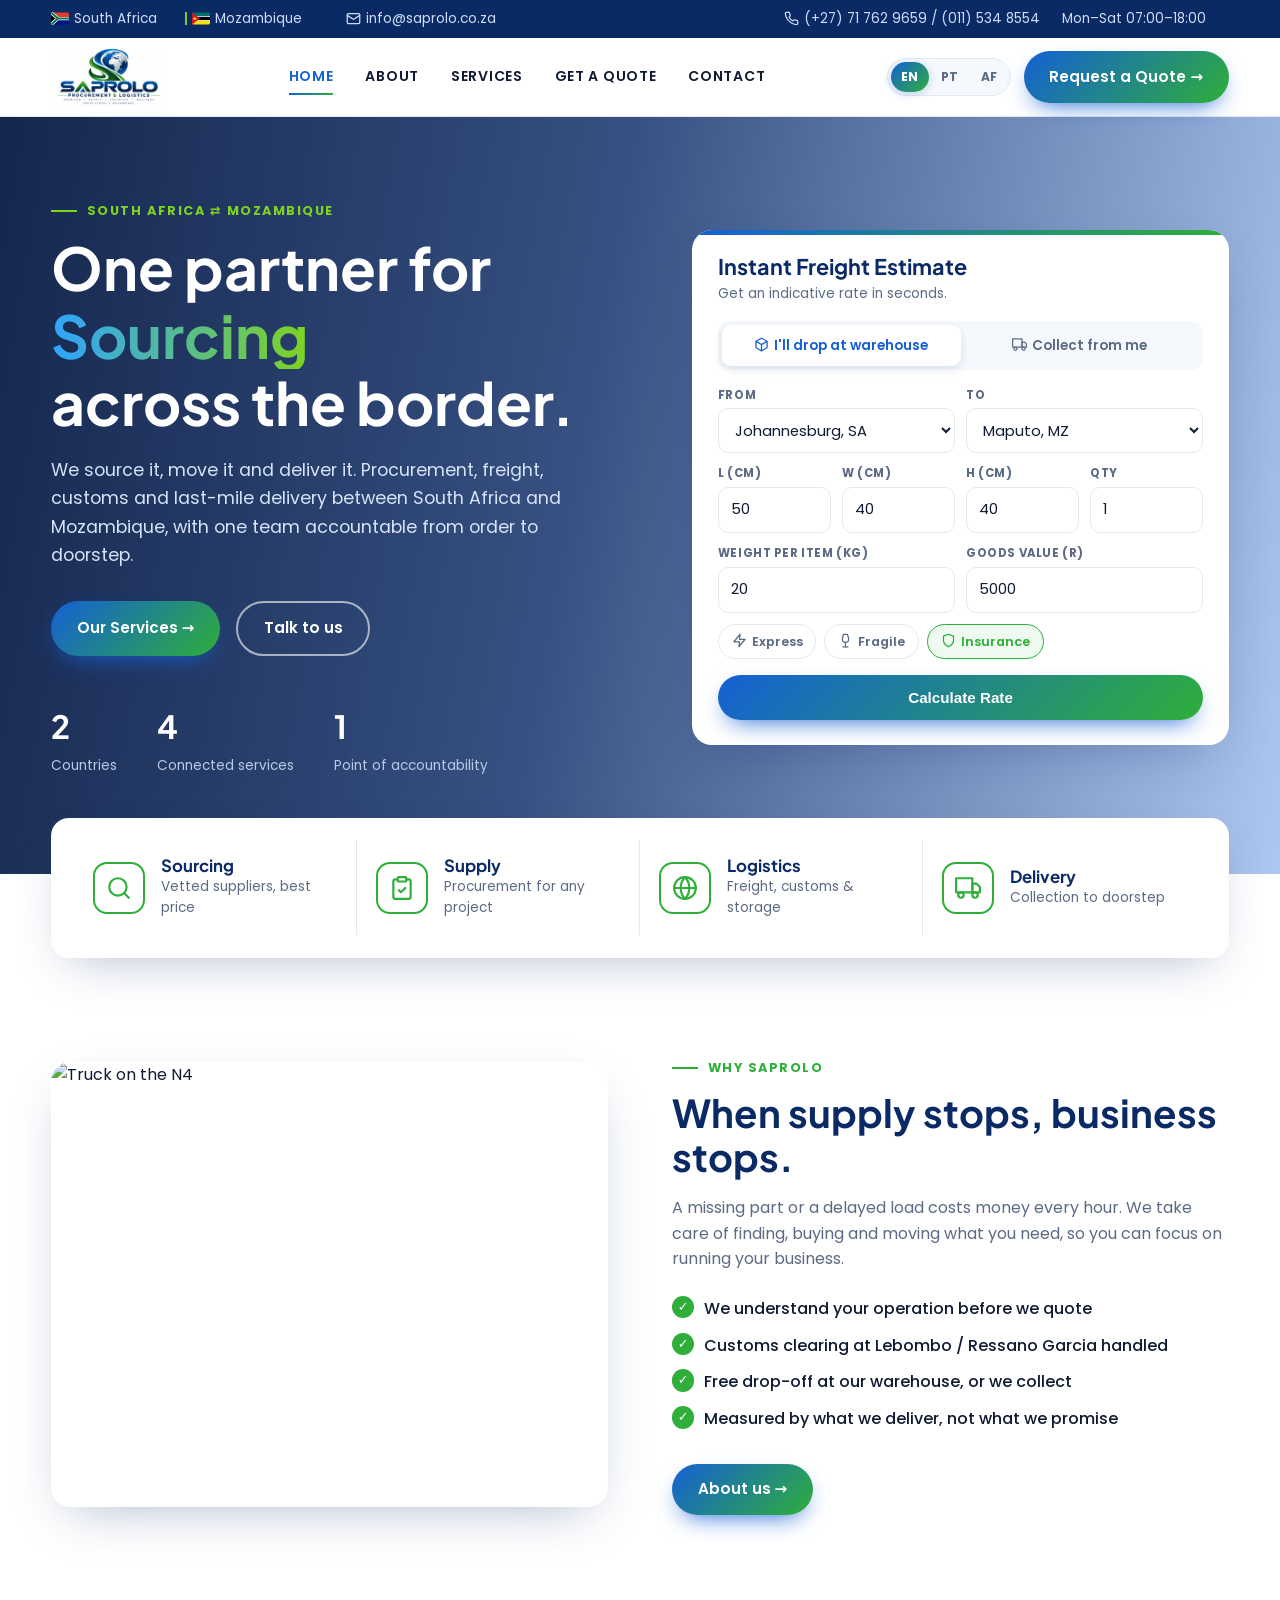
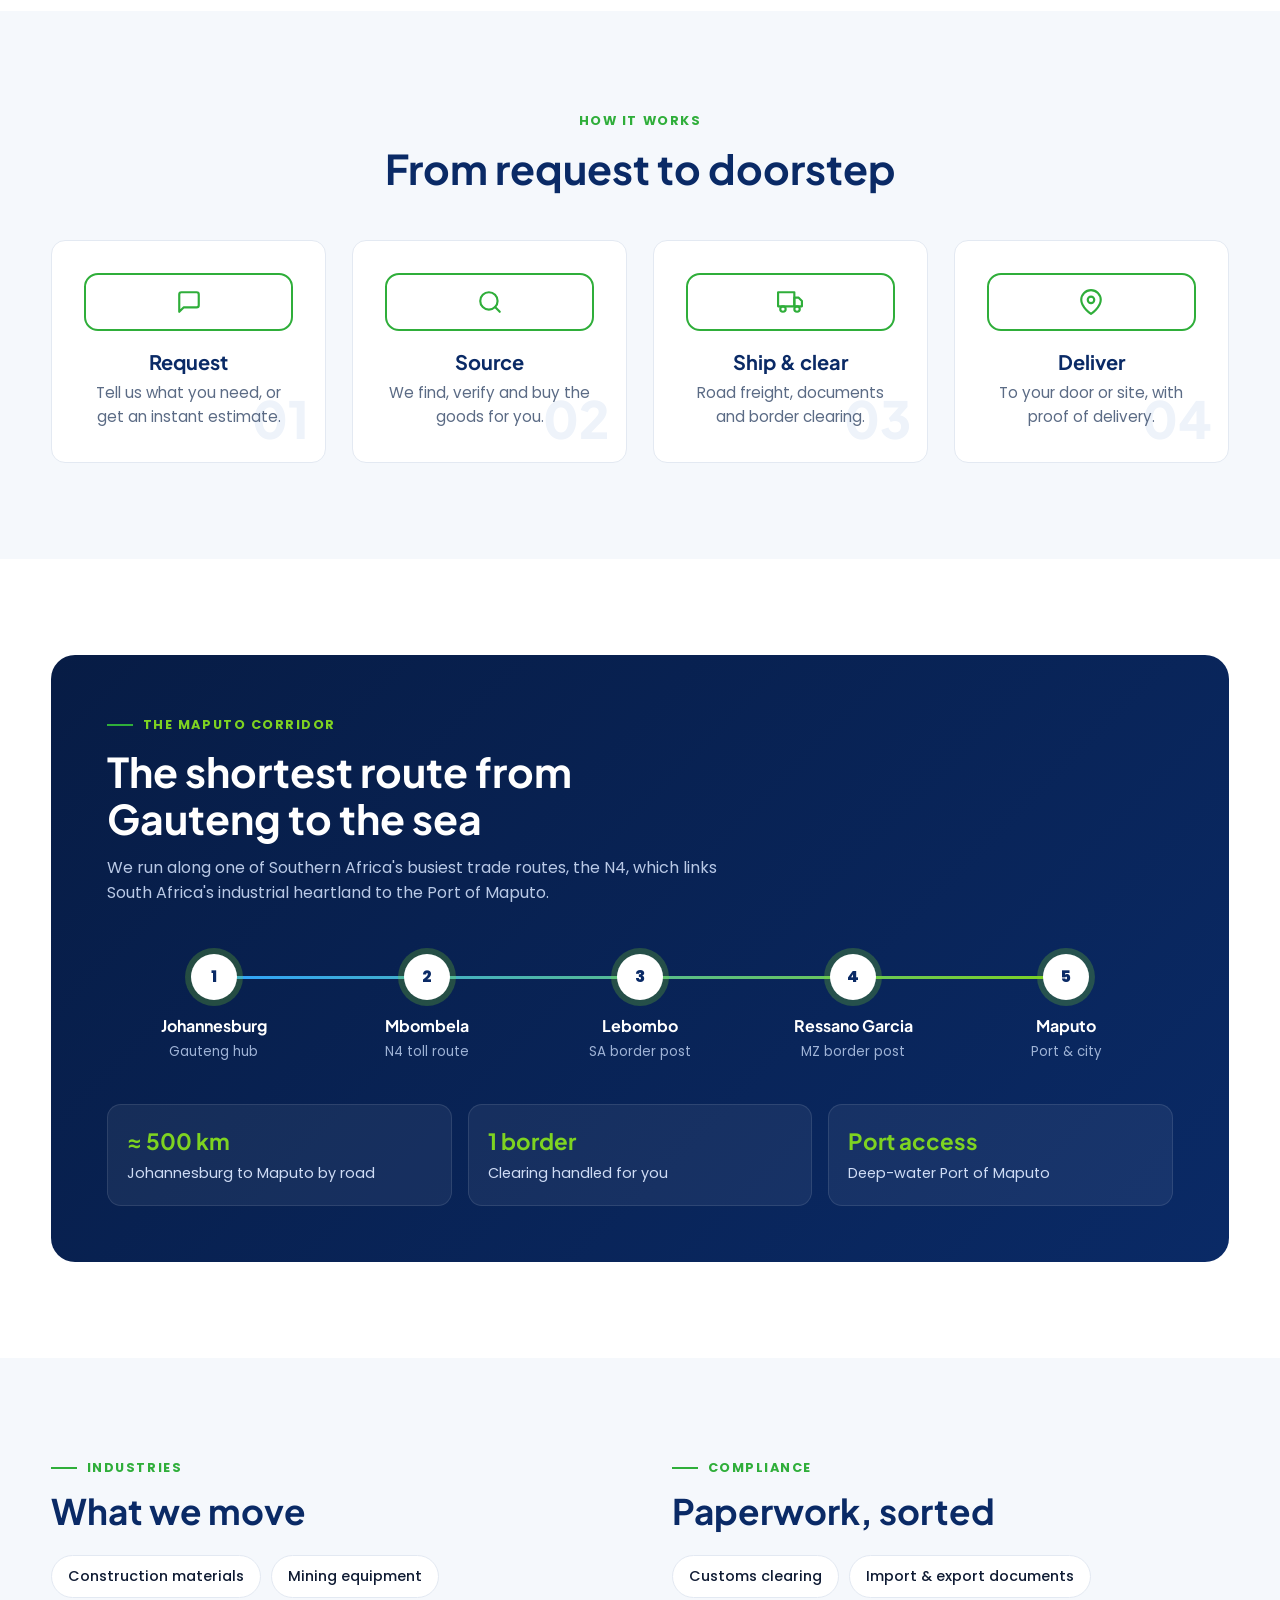
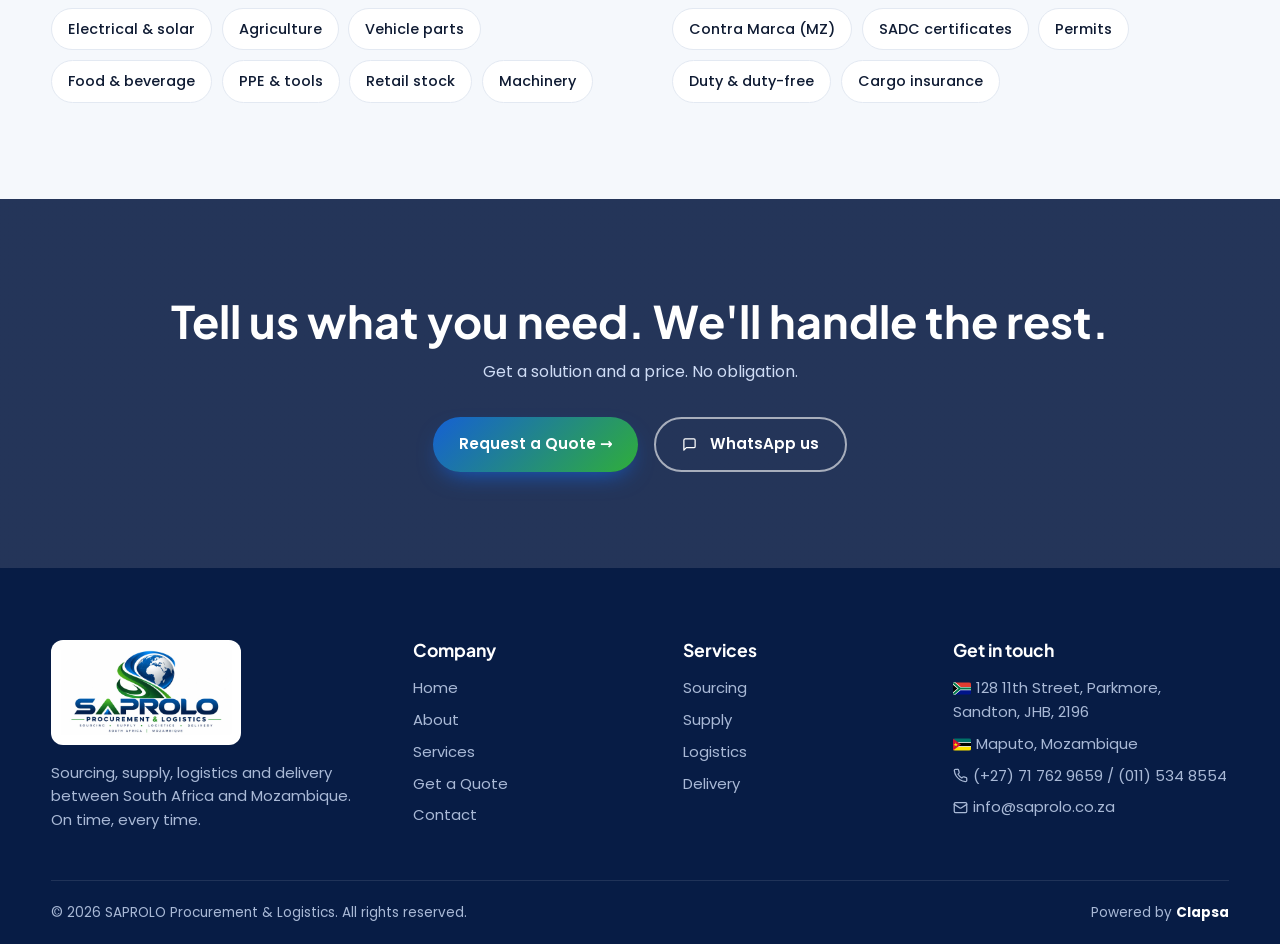
==== index.html @ 66f8182c "Deploy SAPROLO multi-language website (EN/PT/AF)" ====
<!DOCTYPE html>
<html lang="en"><head>
<meta charset="UTF-8"><meta name="viewport" content="width=device-width,initial-scale=1">
<title>SAPROLO | Procurement & Logistics – South Africa & Mozambique</title>
<meta name="description" content="Sourcing, supply, logistics and delivery between South Africa and Mozambique. Get an instant freight estimate.">
<link rel="preconnect" href="https://fonts.googleapis.com"><link href="https://fonts.googleapis.com/css2?family=Poppins:wght@400;500;600&family=Plus+Jakarta+Sans:wght@600;700;800&display=swap" rel="stylesheet">
<link rel="icon" type="image/png" href="assets/favicon.png">
<link rel="stylesheet" href="assets/style.css">
</head>
<body data-page="index">
<div id="header"></div>

<section class="hero" id="calc"><div class="container">
  <div>
    <span class="tag" data-i18n="hero_tag">South Africa ⇄ Mozambique</span>
    <h1><span data-i18n="hero_h1_top">One partner for</span><br><span class="rotate" id="rot">Sourcing</span><br><span data-i18n="hero_h1_bot">across the border.</span></h1>
    <p class="lead" data-i18n="hero_lead">We source it, move it and deliver it. Procurement, freight, customs and last-mile delivery between South Africa and Mozambique, with one team accountable from order to doorstep.</p>
    <div class="actions"><a class="btn btn-primary" href="services.html" data-i18n="hero_btn1">Our Services →</a><a class="btn btn-ghost" href="contact.html" data-i18n="hero_btn2">Talk to us</a></div>
    <div class="stats"><div><b>2</b><span data-i18n="stat_countries">Countries</span></div><div><b>4</b><span data-i18n="stat_services">Connected services</span></div><div><b>1</b><span data-i18n="stat_account">Point of accountability</span></div></div>
  </div>

  <form class="calc">
    <h3 data-i18n="calc_title">Instant Freight Estimate</h3>
    <p class="sub" data-i18n="calc_sub">Get an indicative rate in seconds.</p>
    <div class="seg">
      <input type="radio" name="mode" id="m1" value="dropoff" checked><label for="m1"><svg class="ic-inl" viewBox="0 0 24 24" fill="none" stroke="currentColor" stroke-width="2" stroke-linecap="round" stroke-linejoin="round"><path d="M21 16V8a2 2 0 0 0-1-1.73l-7-4a2 2 0 0 0-2 0l-7 4A2 2 0 0 0 3 8v8a2 2 0 0 0 1 1.73l7 4a2 2 0 0 0 2 0l7-4A2 2 0 0 0 21 16z"/><polyline points="3.27 6.96 12 12.01 20.73 6.96"/><line x1="12" y1="22.08" x2="12" y2="12"/></svg><span data-i18n="calc_drop">I'll drop at warehouse</span></label>
      <input type="radio" name="mode" id="m2" value="collect"><label for="m2"><svg class="ic-inl" viewBox="0 0 24 24" fill="none" stroke="currentColor" stroke-width="2" stroke-linecap="round" stroke-linejoin="round"><rect x="1" y="3" width="15" height="13"/><polygon points="16 8 20 8 23 11 23 16 16 16 16 8"/><circle cx="5.5" cy="18.5" r="2.5"/><circle cx="18.5" cy="18.5" r="2.5"/></svg><span data-i18n="calc_collect">Collect from me</span></label>
    </div>
    <div class="row r2">
      <div class="f"><label for="c-from" data-i18n="calc_from">From</label><select id="c-from" name="from"></select></div>
      <div class="f"><label for="c-to" data-i18n="calc_to">To</label><select id="c-to" name="to"></select></div>
    </div>
    <div class="row r4">
      <div class="f"><label for="c-l" data-i18n="calc_l">L (cm)</label><input id="c-l" name="l" type="number" min="1" value="50" required></div>
      <div class="f"><label for="c-w" data-i18n="calc_w">W (cm)</label><input id="c-w" name="w" type="number" min="1" value="40" required></div>
      <div class="f"><label for="c-h" data-i18n="calc_h">H (cm)</label><input id="c-h" name="h" type="number" min="1" value="40" required></div>
      <div class="f"><label for="c-qty" data-i18n="calc_qty">Qty</label><input id="c-qty" name="qty" type="number" min="1" value="1" required></div>
    </div>
    <div class="row r2">
      <div class="f"><label for="c-kg" data-i18n="calc_kg">Weight per item (kg)</label><input id="c-kg" name="kg" type="number" min="0.1" step="0.1" value="20" required></div>
      <div class="f"><label for="c-val" data-i18n="calc_val">Goods value (R)</label><input id="c-val" name="value" type="number" min="0" value="5000"></div>
    </div>
    <div class="chips">
      <label class="chip"><input type="checkbox" name="express"><svg class="ic-inl" viewBox="0 0 24 24" fill="none" stroke="currentColor" stroke-width="2" stroke-linecap="round" stroke-linejoin="round"><polygon points="13 2 3 14 12 14 11 22 21 10 12 10 13 2"/></svg><span data-i18n="calc_exp">Express</span></label>
      <label class="chip"><input type="checkbox" name="fragile"><svg class="ic-inl" viewBox="0 0 24 24" fill="none" stroke="currentColor" stroke-width="2" stroke-linecap="round" stroke-linejoin="round"><path d="M8 22h8"/><path d="M12 15v7"/><path d="M12 15a5 5 0 0 0 5-5c0-2-.5-4-2-8H9c-1.5 4-2 6-2 8a5 5 0 0 0 5 5Z"/></svg><span data-i18n="calc_frag">Fragile</span></label>
      <label class="chip"><input type="checkbox" name="insure" checked><svg class="ic-inl" viewBox="0 0 24 24" fill="none" stroke="currentColor" stroke-width="2" stroke-linecap="round" stroke-linejoin="round"><path d="M12 22s8-4 8-10V5l-8-3-8 3v7c0 6 8 10 8 10z"/></svg><span data-i18n="calc_ins">Insurance</span></label>
    </div>
    <button class="btn btn-primary" style="width:100%;justify-content:center" data-i18n="calc_btn">Calculate Rate</button>
    <div class="result"></div>
  </form>
</div></section>

<section class="features"><div class="container"><div class="grid g4">
  <a class="feat" href="services.html#sourcing"><div class="ic"><svg viewBox="0 0 24 24" fill="none" stroke="currentColor" stroke-width="2" stroke-linecap="round" stroke-linejoin="round"><circle cx="11" cy="11" r="8"/><path d="m21 21-4.3-4.3"/></svg></div><div><h4 data-i18n="f1_t">Sourcing</h4><p data-i18n="f1_d">Vetted suppliers, best price</p></div></a>
  <a class="feat" href="services.html#supply"><div class="ic"><svg viewBox="0 0 24 24" fill="none" stroke="currentColor" stroke-width="2" stroke-linecap="round" stroke-linejoin="round"><path d="M16 4h2a2 2 0 0 1 2 2v14a2 2 0 0 1-2 2H6a2 2 0 0 1-2-2V6a2 2 0 0 1 2-2h2"/><rect x="8" y="2" width="8" height="4" rx="1"/><path d="m9 14 2 2 4-4"/></svg></div><div><h4 data-i18n="f2_t">Supply</h4><p data-i18n="f2_d">Procurement for any project</p></div></a>
  <a class="feat" href="services.html#logistics"><div class="ic"><svg viewBox="0 0 24 24" fill="none" stroke="currentColor" stroke-width="2" stroke-linecap="round" stroke-linejoin="round"><circle cx="12" cy="12" r="10"/><path d="M12 2a14.5 14.5 0 0 0 0 20 14.5 14.5 0 0 0 0-20"/><path d="M2 12h20"/></svg></div><div><h4 data-i18n="f3_t">Logistics</h4><p data-i18n="f3_d">Freight, customs & storage</p></div></a>
  <a class="feat" href="services.html#delivery"><div class="ic"><svg viewBox="0 0 24 24" fill="none" stroke="currentColor" stroke-width="2" stroke-linecap="round" stroke-linejoin="round"><rect x="1" y="3" width="15" height="13"/><polygon points="16 8 20 8 23 11 23 16 16 16 16 8"/><circle cx="5.5" cy="18.5" r="2.5"/><circle cx="18.5" cy="18.5" r="2.5"/></svg></div><div><h4 data-i18n="f4_t">Delivery</h4><p data-i18n="f4_d">Collection to doorstep</p></div></a>
</div></div></section>

<section class="pad"><div class="container split">
  <img class="reveal" src="https://images.unsplash.com/photo-1519003722824-194d4455a60c?auto=format&fit=crop&w=1100&q=70" alt="Truck on the N4">
  <div class="reveal">
    <span class="tag" data-i18n="why_tag">Why SAPROLO</span>
    <h2 style="font-size:2.4rem;margin-bottom:1rem" data-i18n="why_h2">When supply stops, business stops.</h2>
    <p style="color:var(--muted)" data-i18n="why_p">A missing part or a delayed load costs money every hour. We take care of finding, buying and moving what you need, so you can focus on running your business.</p>
    <ul class="checks">
      <li data-i18n="why_c1">We understand your operation before we quote</li>
      <li data-i18n="why_c2">Customs clearing at Lebombo / Ressano Garcia handled</li>
      <li data-i18n="why_c3">Free drop-off at our warehouse, or we collect</li>
      <li data-i18n="why_c4">Measured by what we deliver, not what we promise</li>
    </ul>
    <a class="btn btn-primary" href="about.html" data-i18n="why_btn">About us →</a>
  </div>
</div></section>

<section class="pad bg-soft"><div class="container">
  <div class="head center reveal"><span class="tag" data-i18n="how_tag">How it works</span><h2 data-i18n="how_h2">From request to doorstep</h2></div>
  <div class="grid g4">
    <div class="card reveal"><span class="num">01</span><div class="ic"><svg viewBox="0 0 24 24" fill="none" stroke="currentColor" stroke-width="2" stroke-linecap="round" stroke-linejoin="round"><path d="M21 15a2 2 0 0 1-2 2H7l-4 4V5a2 2 0 0 1 2-2h14a2 2 0 0 1 2 2z"/></svg></div><h3 data-i18n="s1_t">Request</h3><p data-i18n="s1_d">Tell us what you need, or get an instant estimate.</p></div>
    <div class="card reveal"><span class="num">02</span><div class="ic"><svg viewBox="0 0 24 24" fill="none" stroke="currentColor" stroke-width="2" stroke-linecap="round" stroke-linejoin="round"><circle cx="11" cy="11" r="8"/><path d="m21 21-4.3-4.3"/></svg></div><h3 data-i18n="s2_t">Source</h3><p data-i18n="s2_d">We find, verify and buy the goods for you.</p></div>
    <div class="card reveal"><span class="num">03</span><div class="ic"><svg viewBox="0 0 24 24" fill="none" stroke="currentColor" stroke-width="2" stroke-linecap="round" stroke-linejoin="round"><rect x="1" y="3" width="15" height="13"/><polygon points="16 8 20 8 23 11 23 16 16 16 16 8"/><circle cx="5.5" cy="18.5" r="2.5"/><circle cx="18.5" cy="18.5" r="2.5"/></svg></div><h3 data-i18n="s3_t">Ship & clear</h3><p data-i18n="s3_d">Road freight, documents and border clearing.</p></div>
    <div class="card reveal"><span class="num">04</span><div class="ic"><svg viewBox="0 0 24 24" fill="none" stroke="currentColor" stroke-width="2" stroke-linecap="round" stroke-linejoin="round"><path d="M21 10c0 7-9 13-9 13s-9-6-9-13a9 9 0 0 1 18 0z"/><circle cx="12" cy="10" r="3"/></svg></div><h3 data-i18n="s4_t">Deliver</h3><p data-i18n="s4_d">To your door or site, with proof of delivery.</p></div>
  </div>
</div></section>

<section class="pad"><div class="container"><div class="corridor reveal">
  <div class="head"><span class="tag" style="color:var(--lime)" data-i18n="cor_tag">The Maputo Corridor</span><h2 data-i18n="cor_h2">The shortest route from Gauteng to the sea</h2><p data-i18n="cor_p">We run along one of Southern Africa's busiest trade routes, the N4, which links South Africa's industrial heartland to the Port of Maputo.</p></div>
  <div class="track">
    <div class="stop"><i>1</i><b>Johannesburg</b><small data-i18n="st1">Gauteng hub</small></div>
    <div class="stop"><i>2</i><b>Mbombela</b><small data-i18n="st2">N4 toll route</small></div>
    <div class="stop"><i>3</i><b>Lebombo</b><small data-i18n="st3">SA border post</small></div>
    <div class="stop"><i>4</i><b>Ressano Garcia</b><small data-i18n="st4">MZ border post</small></div>
    <div class="stop"><i>5</i><b>Maputo</b><small data-i18n="st5">Port & city</small></div>
  </div>
  <div class="facts"><div><b>≈ 500 km</b><span data-i18n="fc1">Johannesburg to Maputo by road</span></div><div><b data-i18n="fc2_b">1 border</b><span data-i18n="fc2">Clearing handled for you</span></div><div><b data-i18n="fc3_b">Port access</b><span data-i18n="fc3">Deep-water Port of Maputo</span></div></div>
</div></div></section>

<section class="pad bg-soft"><div class="container split" style="align-items:start">
  <div class="reveal"><span class="tag" data-i18n="ind_tag">Industries</span><h2 style="font-size:2.2rem;margin-bottom:1.5rem" data-i18n="ind_h2">What we move</h2>
    <div class="chiplist"><span data-i18n="in1">Construction materials</span><span data-i18n="in2">Mining equipment</span><span data-i18n="in3">Electrical & solar</span><span data-i18n="in4">Agriculture</span><span data-i18n="in5">Vehicle parts</span><span data-i18n="in6">Food & beverage</span><span data-i18n="in7">PPE & tools</span><span data-i18n="in8">Retail stock</span><span data-i18n="in9">Machinery</span></div></div>
  <div class="reveal"><span class="tag" data-i18n="cmp_tag">Compliance</span><h2 style="font-size:2.2rem;margin-bottom:1.5rem" data-i18n="cmp_h2">Paperwork, sorted</h2>
    <div class="chiplist"><span data-i18n="cm1">Customs clearing</span><span data-i18n="cm2">Import & export documents</span><span data-i18n="cm3">Contra Marca (MZ)</span><span data-i18n="cm4">SADC certificates</span><span data-i18n="cm5">Permits</span><span data-i18n="cm6">Duty & duty-free</span><span data-i18n="cm7">Cargo insurance</span></div></div>
</div></section>

<section class="cta-photo"><div class="container reveal">
  <h2 data-i18n="cta_h2">Tell us what you need. We'll handle the rest.</h2>
  <p data-i18n="cta_p">Get a solution and a price. No obligation.</p>
  <div class="actions"><a class="btn btn-primary" href="quote.html" data-i18n="cta_b1">Request a Quote →</a><a class="btn btn-ghost" href="https://wa.me/27717629659" target="_blank" rel="noopener"><svg class="ic-inl" viewBox="0 0 24 24" fill="none" stroke="currentColor" stroke-width="2" stroke-linecap="round" stroke-linejoin="round"><path d="M21 15a2 2 0 0 1-2 2H7l-4 4V5a2 2 0 0 1 2-2h14a2 2 0 0 1 2 2z"/></svg><span data-i18n="cta_b2">WhatsApp us</span></a></div>
</div></section>

<div id="footer"></div>
<script src="assets/main.js"></script>
</body></html>
---- assets/style.css ----
:root{
  --navy:#0a2a66;--blue:#1560d4;--sky:#2fa4ff;--green:#2fae3a;--lime:#7ed321;
  --ink:#0f1b33;--muted:#5b6b85;--bg:#f5f8fc;--line:#e3e9f2;--white:#fff;
  --grad:linear-gradient(135deg,var(--blue),var(--green));
  --r:14px;--shadow:0 18px 50px -20px rgba(10,42,102,.35);
}
*{box-sizing:border-box;margin:0;padding:0}
html{scroll-behavior:smooth}
body{font-family:"Poppins",system-ui,sans-serif;color:var(--ink);background:var(--white);line-height:1.6}
h1,h2,h3,h4{font-family:"Plus Jakarta Sans",sans-serif;line-height:1.15;color:var(--navy)}
a{color:inherit;text-decoration:none}
img{max-width:100%;display:block}
.container{width:min(1260px,92%);margin:auto}
.btn{display:inline-flex;align-items:center;gap:.5rem;padding:.85rem 1.6rem;border-radius:50px;font-weight:600;border:0;cursor:pointer;transition:.25s;font-size:.95rem}
.btn-primary{background:var(--grad);color:#fff;box-shadow:0 10px 25px -10px var(--blue)}
.btn-primary:hover{transform:translateY(-2px);filter:brightness(1.08)}
.btn-ghost{border:2px solid rgba(255,255,255,.6);color:#fff}
.btn-ghost:hover{background:#fff;color:var(--navy)}
.tag{display:inline-block;font-size:.8rem;font-weight:700;letter-spacing:.12em;text-transform:uppercase;color:var(--green);margin-bottom:.8rem}
.tag::before{content:"";display:inline-block;width:26px;height:2px;background:var(--green);vertical-align:middle;margin-right:.6rem}

/* Topbar + header */
.topbar{background:var(--navy);color:#cfdcf5;font-size:.85rem}
.topbar .container{display:flex;justify-content:space-between;padding:.5rem 0;gap:1rem;flex-wrap:wrap}
.topbar span{margin-right:1.4rem}
.topbar a{transition:.2s}.topbar a:hover{color:var(--lime)}
.topbar b{color:var(--lime);font-weight:600}
header.site{position:sticky;top:0;z-index:50;background:rgba(255,255,255,.96);backdrop-filter:blur(10px);border-bottom:1px solid var(--line)}
header.site .container{display:flex;align-items:center;justify-content:space-between;height:78px}
.brand img{height:58px;mix-blend-mode:multiply}
nav.main{display:flex;gap:2rem;align-items:center}
nav.main a{font-weight:600;font-size:.88rem;text-transform:uppercase;letter-spacing:.05em;color:var(--ink);position:relative;padding:.3rem 0}
nav.main a::after{content:"";position:absolute;left:0;bottom:-2px;height:2px;width:0;background:var(--grad);transition:.25s}
nav.main a:hover::after,nav.main a.active::after{width:100%}
nav.main a.active{color:var(--blue)}
.burger{display:none;background:none;border:0;font-size:1.7rem;color:var(--navy);cursor:pointer}
.head-right{display:flex;align-items:center;gap:.8rem}
.lang-switch{display:inline-flex;background:var(--bg);border:1px solid var(--line);border-radius:50px;padding:3px;gap:2px}
.lang-switch button{border:0;background:transparent;padding:.32rem .65rem;border-radius:50px;font:inherit;font-size:.76rem;font-weight:700;color:var(--muted);cursor:pointer;transition:.2s}
.lang-switch button.active{background:var(--grad);color:#fff;box-shadow:0 2px 8px rgba(21,96,212,.25)}

/* Hero */
.hero{position:relative;color:#fff;padding:5rem 0 6rem;background:
 linear-gradient(100deg,rgba(6,25,66,.94) 0%,rgba(10,42,102,.82) 45%,rgba(21,96,212,.35) 100%),
 url("https://images.unsplash.com/photo-1601584115197-04ecc0da31d7?auto=format&fit=crop&w=1900&q=70") center/cover}
.hero .container{display:grid;grid-template-columns:1.05fr .95fr;gap:3rem;align-items:center}
.hero h1{color:#fff;font-size:clamp(2.3rem,4.6vw,3.8rem);margin-bottom:1.2rem}
.hero h1 em{font-style:normal;background:linear-gradient(90deg,var(--sky),var(--lime));-webkit-background-clip:text;background-clip:text;color:transparent}
.hero p.lead{font-size:1.1rem;color:#d6e2f7;max-width:520px;margin-bottom:2rem}
.hero .actions{display:flex;gap:1rem;flex-wrap:wrap}
.hero .stats{display:flex;gap:2.5rem;margin-top:2.8rem}
.hero .stats b{display:block;font-family:"Plus Jakarta Sans";font-size:2rem;color:#fff}
.hero .stats span{font-size:.85rem;color:#b9c9e6}
.hero .tag{color:var(--lime)}.hero .tag::before{background:var(--lime)}

/* Calculator */
.calc{position:relative;overflow:hidden;background:#fff;color:var(--ink);border-radius:20px;padding:1.6rem;box-shadow:var(--shadow)}
.calc::before{content:"";position:absolute;inset:0 0 auto 0;height:5px;background:var(--grad)}
.calc h3{font-size:1.35rem;margin-bottom:.2rem}
.calc .sub{font-size:.85rem;color:var(--muted);margin-bottom:1rem}
.seg{display:grid;grid-template-columns:1fr 1fr;background:var(--bg);border-radius:12px;padding:4px;margin-bottom:1rem}
.seg label{text-align:center;padding:.6rem;border-radius:9px;font-size:.85rem;font-weight:600;cursor:pointer;color:var(--muted);transition:.2s}
.seg input{display:none}
.seg input:checked+label{background:#fff;color:var(--blue);box-shadow:0 3px 10px rgba(10,42,102,.12)}
.row{display:grid;gap:.7rem;margin-bottom:.7rem}
.r2{grid-template-columns:1fr 1fr}.r4{grid-template-columns:repeat(4,1fr)}
.f label{display:block;font-size:.72rem;font-weight:700;text-transform:uppercase;letter-spacing:.05em;color:var(--muted);margin-bottom:.25rem}
.f input,.f select,.f textarea{width:100%;padding:.65rem .75rem;border:1.5px solid var(--line);border-radius:10px;font:inherit;font-size:.92rem;background:#fff;color:var(--ink);transition:.2s}
.f input:focus,.f select:focus,.f textarea:focus{outline:0;border-color:var(--blue);box-shadow:0 0 0 3px rgba(21,96,212,.12)}
.chips{display:flex;gap:.5rem;flex-wrap:wrap;margin:.3rem 0 1rem}
.chip{font-size:.8rem;font-weight:600;padding:.4rem .8rem;border:1.5px solid var(--line);border-radius:50px;cursor:pointer;user-select:none;color:var(--muted)}
.chip input{display:none}
.chip:has(input:checked){border-color:var(--green);color:var(--green);background:#eefaf0}
.result{margin-top:1rem;background:linear-gradient(135deg,#0a2a66,#1560d4);color:#fff;border-radius:14px;padding:1.1rem 1.2rem;display:none}
.result.show{display:block;animation:pop .35s ease}
@keyframes pop{from{opacity:0;transform:translateY(8px)}to{opacity:1;transform:none}}
.result .total{display:flex;justify-content:space-between;align-items:end;border-bottom:1px solid rgba(255,255,255,.2);padding-bottom:.7rem;margin-bottom:.7rem}
.result .total b{font-family:"Plus Jakarta Sans";font-size:2rem;color:var(--lime)}
.result dl{display:grid;grid-template-columns:1fr auto;gap:.2rem .8rem;font-size:.85rem;color:#d6e2f7}
.result dd{text-align:right;color:#fff;font-weight:600}
.result .note{font-size:.75rem;color:#b9c9e6;margin-top:.7rem}
.result .btn{margin-top:.8rem;background:#fff;color:var(--navy);width:100%;justify-content:center}

/* Sections */
section.pad{padding:6rem 0}
.bg-soft{background:var(--bg)}
.head{max-width:640px;margin-bottom:3rem}
.head.center{margin:0 auto 3rem;text-align:center}
.head.center .tag::before{display:none}
.head h2{font-size:clamp(1.9rem,3.2vw,2.7rem);margin-bottom:.8rem}
.head p{color:var(--muted)}
.grid{display:grid;gap:1.6rem}
.g4{grid-template-columns:repeat(4,1fr)}.g3{grid-template-columns:repeat(3,1fr)}.g2{grid-template-columns:1fr 1fr}
.card{background:#fff;border:1px solid var(--line);border-radius:var(--r);padding:2rem;transition:.3s;position:relative;overflow:hidden;text-align:center}
.card>*:not(.num){position:relative;z-index:1}
.card:hover{transform:translateY(-6px);box-shadow:var(--shadow);border-color:transparent}
.card .ic{width:100%;height:58px;border-radius:14px;display:grid;place-items:center;background:transparent;border:2px solid var(--green);color:var(--green);font-size:1.6rem;margin:0 auto 1.2rem}
.card .ic svg,.feat .ic svg{width:26px;height:26px;display:block}
.card h3{font-size:1.25rem;margin-bottom:.5rem}
.card p{color:var(--muted);font-size:.95rem}
.card .more{display:inline-block;margin-top:1rem;font-weight:600;color:var(--blue);font-size:.9rem}
.card .num{position:absolute;right:1rem;bottom:.1rem;z-index:0;font-family:"Plus Jakarta Sans";font-size:3.2rem;font-weight:800;color:#eef3fa;pointer-events:none}
.split{display:grid;grid-template-columns:1fr 1fr;gap:4rem;align-items:center}
.split img{border-radius:20px;box-shadow:var(--shadow);aspect-ratio:5/4;object-fit:cover;width:100%}
.checks{list-style:none;margin:1.5rem 0 2rem;display:grid;gap:.7rem}
.checks li{padding-left:2rem;position:relative;font-weight:500}
.checks li::before{content:"✓";position:absolute;left:0;top:0;width:1.4rem;height:1.4rem;border-radius:50%;background:var(--green);color:#fff;font-size:.8rem;display:grid;place-items:center}
.band{background:var(--grad);color:#fff;border-radius:24px;padding:3.5rem;display:flex;justify-content:space-between;align-items:center;gap:2rem;flex-wrap:wrap}
.band h2{color:#fff;font-size:2rem}
.band .btn{background:#fff;color:var(--navy)}
.counter{text-align:center}
.counter b{font-family:"Plus Jakarta Sans";font-size:2.8rem;background:var(--grad);-webkit-background-clip:text;background-clip:text;color:transparent;display:block}
.counter span{color:var(--muted);font-weight:500}
.route{display:flex;align-items:center;justify-content:center;gap:1rem;flex-wrap:wrap;font-family:"Plus Jakarta Sans";font-weight:700;color:var(--navy)}
.route i{flex:0 0 60px;height:2px;background:var(--grad)}
.route span{background:#fff;border:1px solid var(--line);padding:.6rem 1.1rem;border-radius:50px}

/* Page hero */
.page-hero{color:#fff;padding:5rem 0;background:linear-gradient(100deg,rgba(6,25,66,.93),rgba(21,96,212,.6)),url("https://images.unsplash.com/photo-1586528116311-ad8dd3c8310d?auto=format&fit=crop&w=1900&q=70") center/cover}
.page-hero h1{color:#fff;font-size:clamp(2.2rem,4vw,3.2rem)}
.page-hero p{color:#cfdcf5;margin-top:.5rem}

/* Contact */
.info-card{display:flex;gap:1rem;align-items:center;padding:1.4rem;border-radius:var(--r);background:#fff;border:1px solid var(--line)}
.info-card .ic{flex:0 0 48px;height:48px;border-radius:12px;background:transparent;border:2px solid var(--green);display:grid;place-items:center;color:var(--green);font-size:1.2rem;overflow:hidden}
.info-card .ic.flag{padding:6px}
.info-card .ic.flag svg{width:100%;height:100%;border-radius:6px;display:block}
.flag-sm{width:18px;height:13px;border-radius:2px;vertical-align:-2px;margin-right:5px;display:inline-block}
.ic-inl{width:15px;height:15px;vertical-align:-2.5px;margin-right:5px;display:inline-block}
.form-card{background:#fff;border-radius:20px;padding:2.2rem;box-shadow:var(--shadow)}

/* Footer */
footer{background:#071c45;color:#a9b9d6;padding:4.5rem 0 0;font-size:.93rem}
footer .cols{display:grid;grid-template-columns:1.4fr 1fr 1fr 1.2fr;gap:2.5rem}
footer h4{color:#fff;margin-bottom:1rem;font-size:1.1rem}
footer ul{list-style:none;display:grid;gap:.5rem}
footer a:hover{color:var(--lime)}
footer .flogo{background:#fff;border-radius:12px;padding:.6rem;width:190px;margin-bottom:1rem}
footer .bottom{border-top:1px solid rgba(255,255,255,.1);margin-top:3rem;padding:1.3rem 0;display:flex;justify-content:space-between;flex-wrap:wrap;gap:1rem;font-size:.85rem}
footer .bottom b{color:#fff}

.reveal{opacity:0;transform:translateY(25px);transition:.7s ease}
.reveal.in{opacity:1;transform:none}

@media(max-width:980px){
  .hero .container,.split,.g2{grid-template-columns:1fr}
  .g4{grid-template-columns:1fr 1fr}.g3{grid-template-columns:1fr}
  footer .cols{grid-template-columns:1fr 1fr}
  nav.main{position:absolute;top:100%;left:0;right:0;background:#fff;flex-direction:column;padding:1.5rem;gap:1rem;border-bottom:1px solid var(--line);box-shadow:0 14px 30px rgba(10,42,102,.12);opacity:0;visibility:hidden;pointer-events:none;transform:translateY(-8px);transition:.25s}
  nav.main.open{opacity:1;visibility:visible;pointer-events:auto;transform:none}
  .burger{display:block}
  header.site .btn{display:none}
}
@media(max-width:560px){
  .g4,footer .cols{grid-template-columns:1fr}
  .r4{grid-template-columns:1fr 1fr}
  .topbar .container>div:last-child{display:none}
  .hero .stats{gap:1.4rem}
  .band{padding:2.2rem}
}

/* ===== v2 additions ===== */
.rotate{display:inline-block;background:linear-gradient(90deg,var(--sky),var(--lime));-webkit-background-clip:text;background-clip:text;color:transparent;transition:opacity .35s,transform .35s}
.rotate.out{opacity:0;transform:translateY(12px)}
.features{position:relative;z-index:5;margin-top:-3.5rem}
.features .grid{background:#fff;border-radius:18px;box-shadow:var(--shadow);padding:1.4rem;gap:0}
.feat{display:flex;gap:1rem;align-items:center;padding:1rem 1.2rem;border-right:1px solid var(--line)}
.feat:last-child{border-right:0}
.feat .ic{flex:0 0 52px;height:52px;border-radius:14px;display:grid;place-items:center;background:transparent;border:2px solid var(--green);color:var(--green);font-size:1.4rem;transition:.3s}
.feat:hover .ic{border-color:var(--blue);transform:rotate(-8deg)}
.feat h4{font-size:1.05rem}.feat p{font-size:.85rem;color:var(--muted)}
.statband{background:var(--navy);color:#fff;border-radius:20px;padding:2.5rem;display:grid;grid-template-columns:repeat(4,1fr);gap:1rem;text-align:center}
.statband b{display:block;font-family:"Plus Jakarta Sans";font-size:2.6rem;color:var(--lime);line-height:1.1}
.statband span{color:#b9c9e6;font-size:.9rem}
.chiplist{display:flex;flex-wrap:wrap;gap:.6rem}
.chiplist span{background:#fff;border:1px solid var(--line);padding:.55rem 1rem;border-radius:50px;font-weight:500;font-size:.9rem;transition:.2s}
.chiplist span:hover{border-color:var(--green);color:var(--green)}
.corridor{background:linear-gradient(135deg,#071c45,#0a2a66);color:#fff;border-radius:24px;padding:3.5rem;overflow:hidden;position:relative}
.corridor h2{color:#fff}.corridor .head p{color:#b9c9e6}
.track{display:grid;grid-template-columns:repeat(5,1fr);position:relative;margin:2.5rem 0}
.track::before{content:"";position:absolute;top:22px;left:10%;right:10%;height:3px;background:linear-gradient(90deg,var(--sky),var(--lime));border-radius:3px}
.stop{text-align:center;position:relative}
.stop i{display:grid;place-items:center;width:46px;height:46px;margin:0 auto .8rem;border-radius:50%;background:#fff;color:var(--navy);font-style:normal;font-weight:800;box-shadow:0 0 0 6px rgba(126,211,33,.25)}
.stop b{display:block;font-family:"Plus Jakarta Sans"}.stop small{color:#9fb3d6}
.facts{display:grid;grid-template-columns:repeat(3,1fr);gap:1rem}
.facts div{background:rgba(255,255,255,.06);border:1px solid rgba(255,255,255,.1);border-radius:14px;padding:1.2rem}
.facts b{color:var(--lime);font-family:"Plus Jakarta Sans";font-size:1.4rem;display:block}
.facts span{color:#cfdcf5;font-size:.9rem}
.cta-photo{color:#fff;text-align:center;padding:6rem 0;background:linear-gradient(rgba(6,25,66,.88),rgba(6,25,66,.88)),url("https://images.unsplash.com/photo-1494412574643-ff11b0a5c1c3?auto=format&fit=crop&w=1900&q=70") center/cover fixed}
.cta-photo h2{color:#fff;font-size:clamp(1.9rem,3.5vw,2.8rem);margin-bottom:.8rem}
.cta-photo p{color:#cfdcf5;margin-bottom:2rem}
.cta-photo .actions{display:flex;gap:1rem;justify-content:center;flex-wrap:wrap}
.vcard{border-left:4px solid var(--green);text-align:left}
@media(max-width:980px){.feat{border-right:0}.statband,.facts{grid-template-columns:1fr 1fr}.track{grid-template-columns:1fr;gap:1.4rem}.track::before{display:none}.corridor{padding:2rem}}
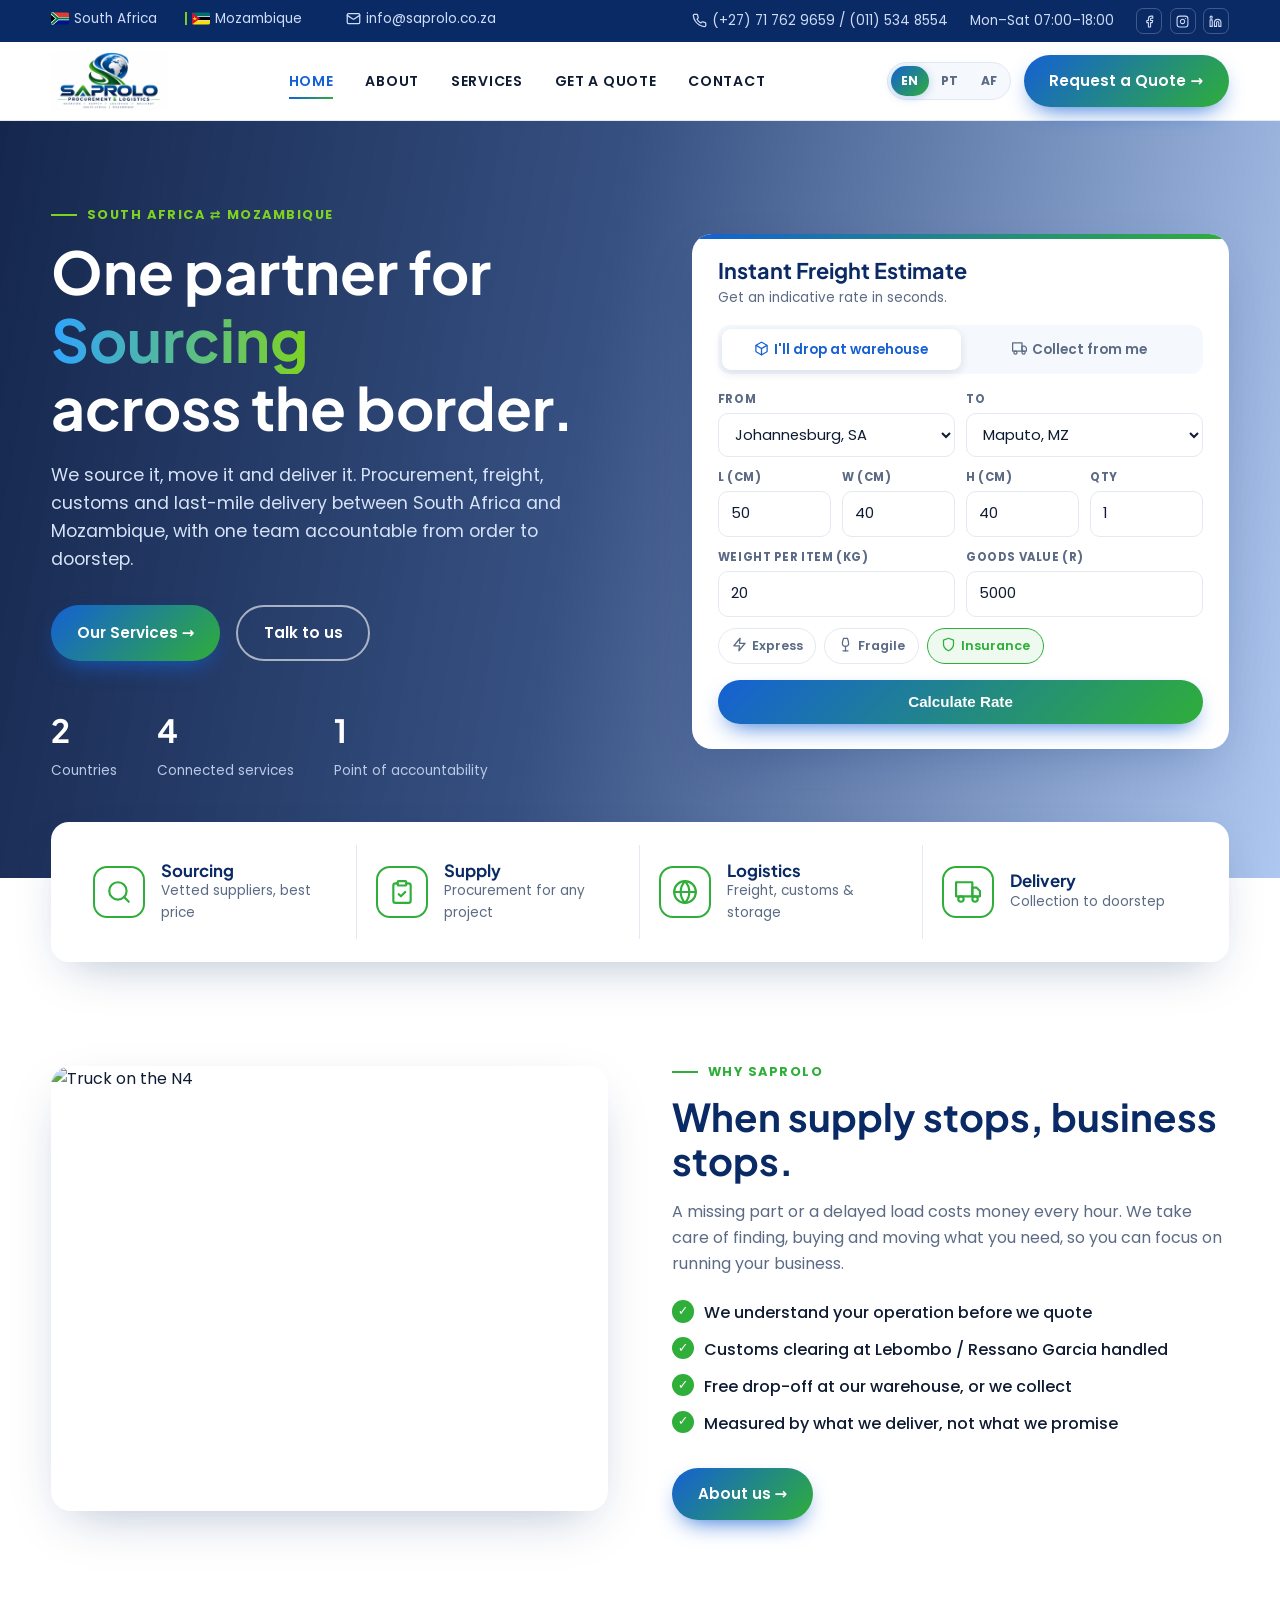
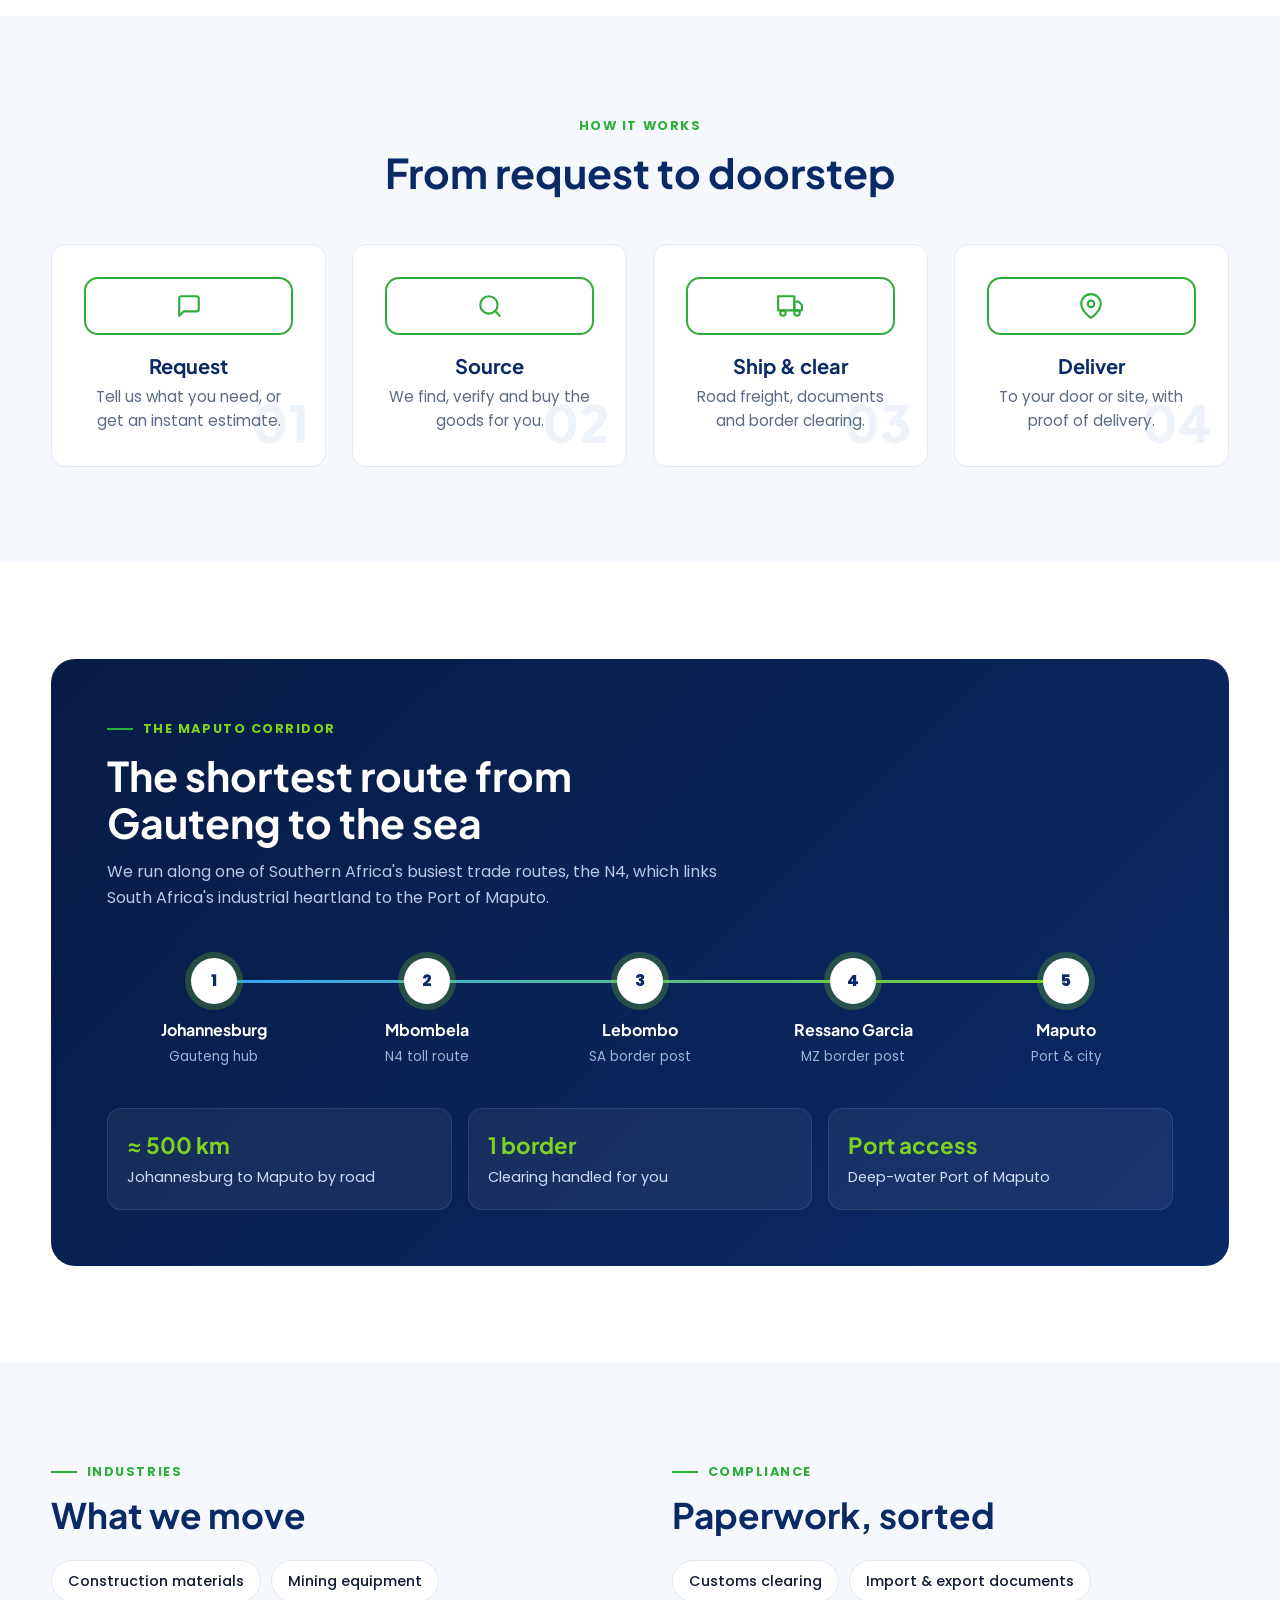
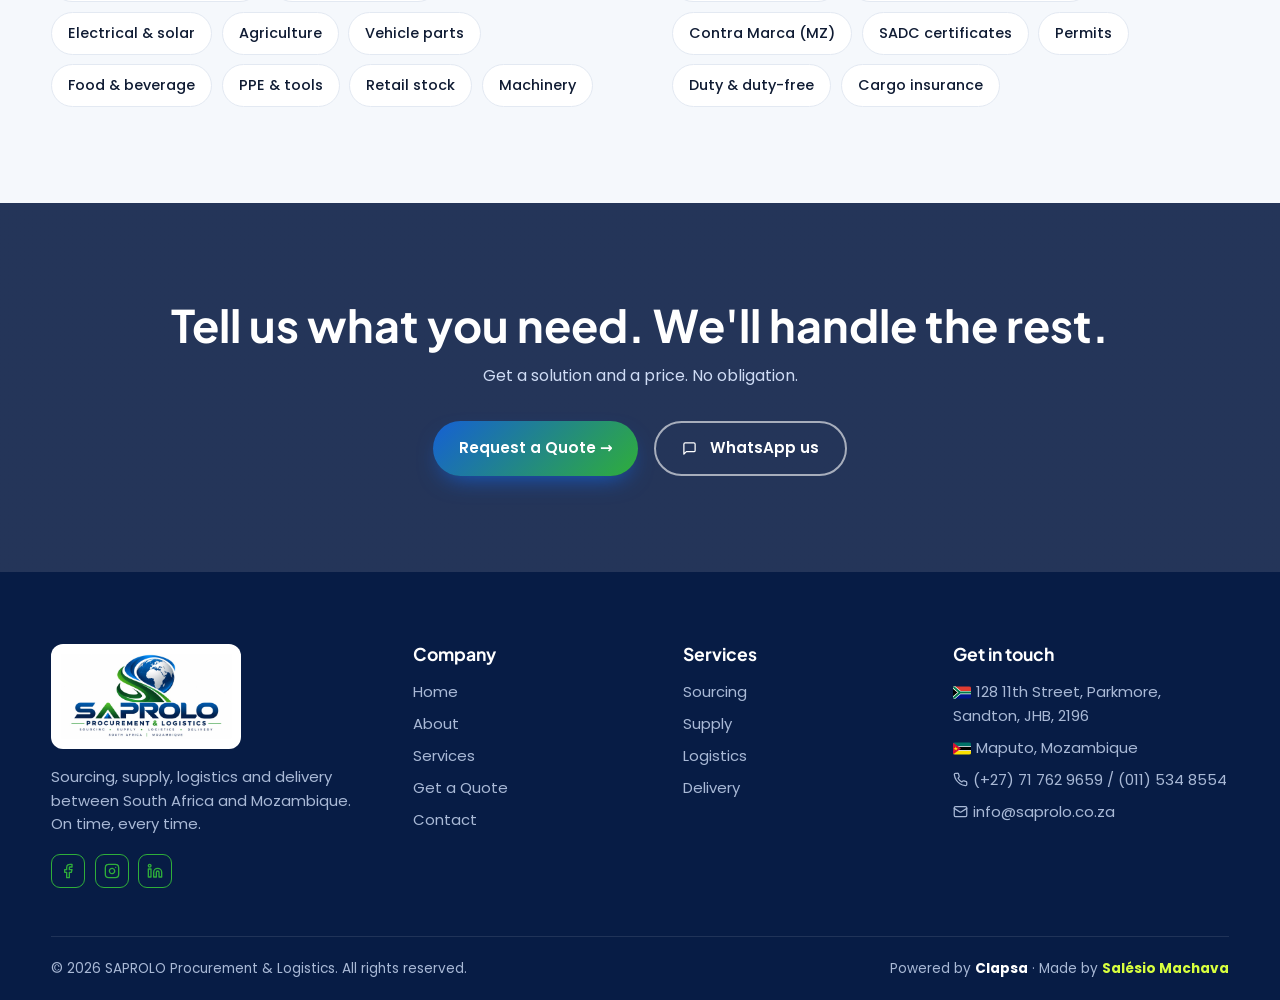
==== commit d371a494: "Add Open Graph / WhatsApp sharing metadata with hero preview image" ====
--- a/index.html
+++ b/index.html
@@ -2,7 +2,22 @@
 <html lang="en"><head>
 <meta charset="UTF-8"><meta name="viewport" content="width=device-width,initial-scale=1">
 <title>SAPROLO | Procurement & Logistics – South Africa & Mozambique</title>
-<meta name="description" content="Sourcing, supply, logistics and delivery between South Africa and Mozambique. Get an instant freight estimate.">
+<meta name="description" content="One partner for Sourcing, Supply, Logistics and Delivery between South Africa and Mozambique. Get an instant freight estimate.">
+<meta property="og:type" content="website">
+<meta property="og:site_name" content="SAPROLO Procurement & Logistics">
+<meta property="og:title" content="SAPROLO | Procurement & Logistics – South Africa ⇄ Mozambique">
+<meta property="og:description" content="We source it, move it and deliver it. Procurement, road freight, customs clearing and door-to-door delivery along the Maputo Corridor.">
+<meta property="og:url" content="https://salesio.github.io/saprolo/">
+<meta property="og:image" content="https://salesio.github.io/saprolo/assets/og-hero.jpg">
+<meta property="og:image:secure_url" content="https://salesio.github.io/saprolo/assets/og-hero.jpg">
+<meta property="og:image:type" content="image/jpeg">
+<meta property="og:image:width" content="1200">
+<meta property="og:image:height" content="630">
+<meta property="og:image:alt" content="SAPROLO Procurement & Logistics – Instant Freight Estimate">
+<meta name="twitter:card" content="summary_large_image">
+<meta name="twitter:title" content="SAPROLO | Procurement & Logistics – South Africa ⇄ Mozambique">
+<meta name="twitter:description" content="We source it, move it and deliver it. Procurement, road freight, customs clearing and door-to-door delivery along the Maputo Corridor.">
+<meta name="twitter:image" content="https://salesio.github.io/saprolo/assets/og-hero.jpg">
 <link rel="preconnect" href="https://fonts.googleapis.com"><link href="https://fonts.googleapis.com/css2?family=Poppins:wght@400;500;600&family=Plus+Jakarta+Sans:wght@600;700;800&display=swap" rel="stylesheet">
 <link rel="icon" type="image/png" href="assets/favicon.png">
 <link rel="stylesheet" href="assets/style.css">
--- a/assets/style.css
+++ b/assets/style.css
@@ -25,6 +25,14 @@
 .topbar span{margin-right:1.4rem}
 .topbar a{transition:.2s}.topbar a:hover{color:var(--lime)}
 .topbar b{color:var(--lime);font-weight:600}
+.socials{display:inline-flex;align-items:center;gap:.45rem}
+.socials a{width:26px;height:26px;border-radius:7px;border:1px solid rgba(255,255,255,.22);display:inline-grid;place-items:center;color:#cfdcf5;transition:.2s}
+.socials a:hover{border-color:var(--lime);color:var(--lime);transform:translateY(-1px)}
+.socials a svg{width:13px;height:13px;display:block}
+footer .socials{margin-top:1.1rem;gap:.6rem}
+footer .socials a{width:34px;height:34px;border-radius:9px;border:1.5px solid var(--green);color:var(--green)}
+footer .socials a svg{width:16px;height:16px}
+footer .socials a:hover{background:var(--green);color:#fff;border-color:var(--green)}
 header.site{position:sticky;top:0;z-index:50;background:rgba(255,255,255,.96);backdrop-filter:blur(10px);border-bottom:1px solid var(--line)}
 header.site .container{display:flex;align-items:center;justify-content:space-between;height:78px}
 .brand img{height:58px;mix-blend-mode:multiply}
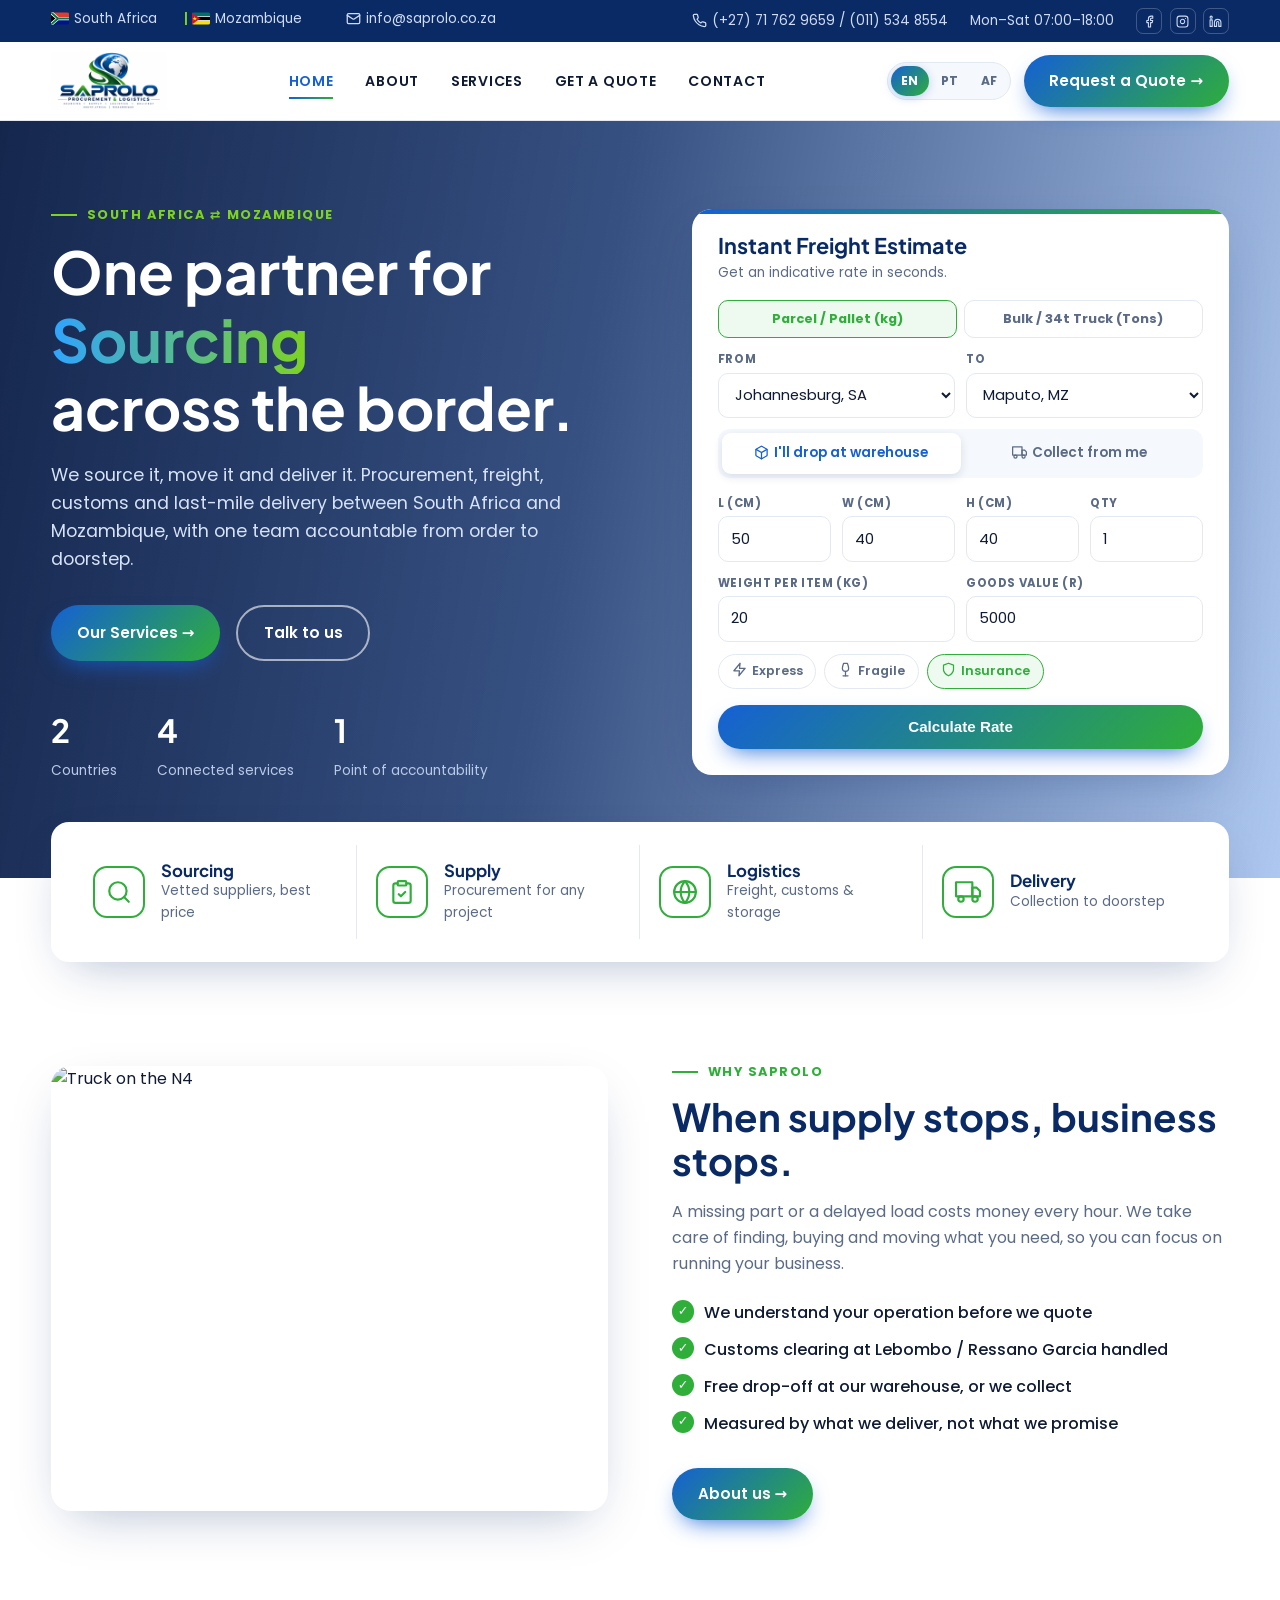
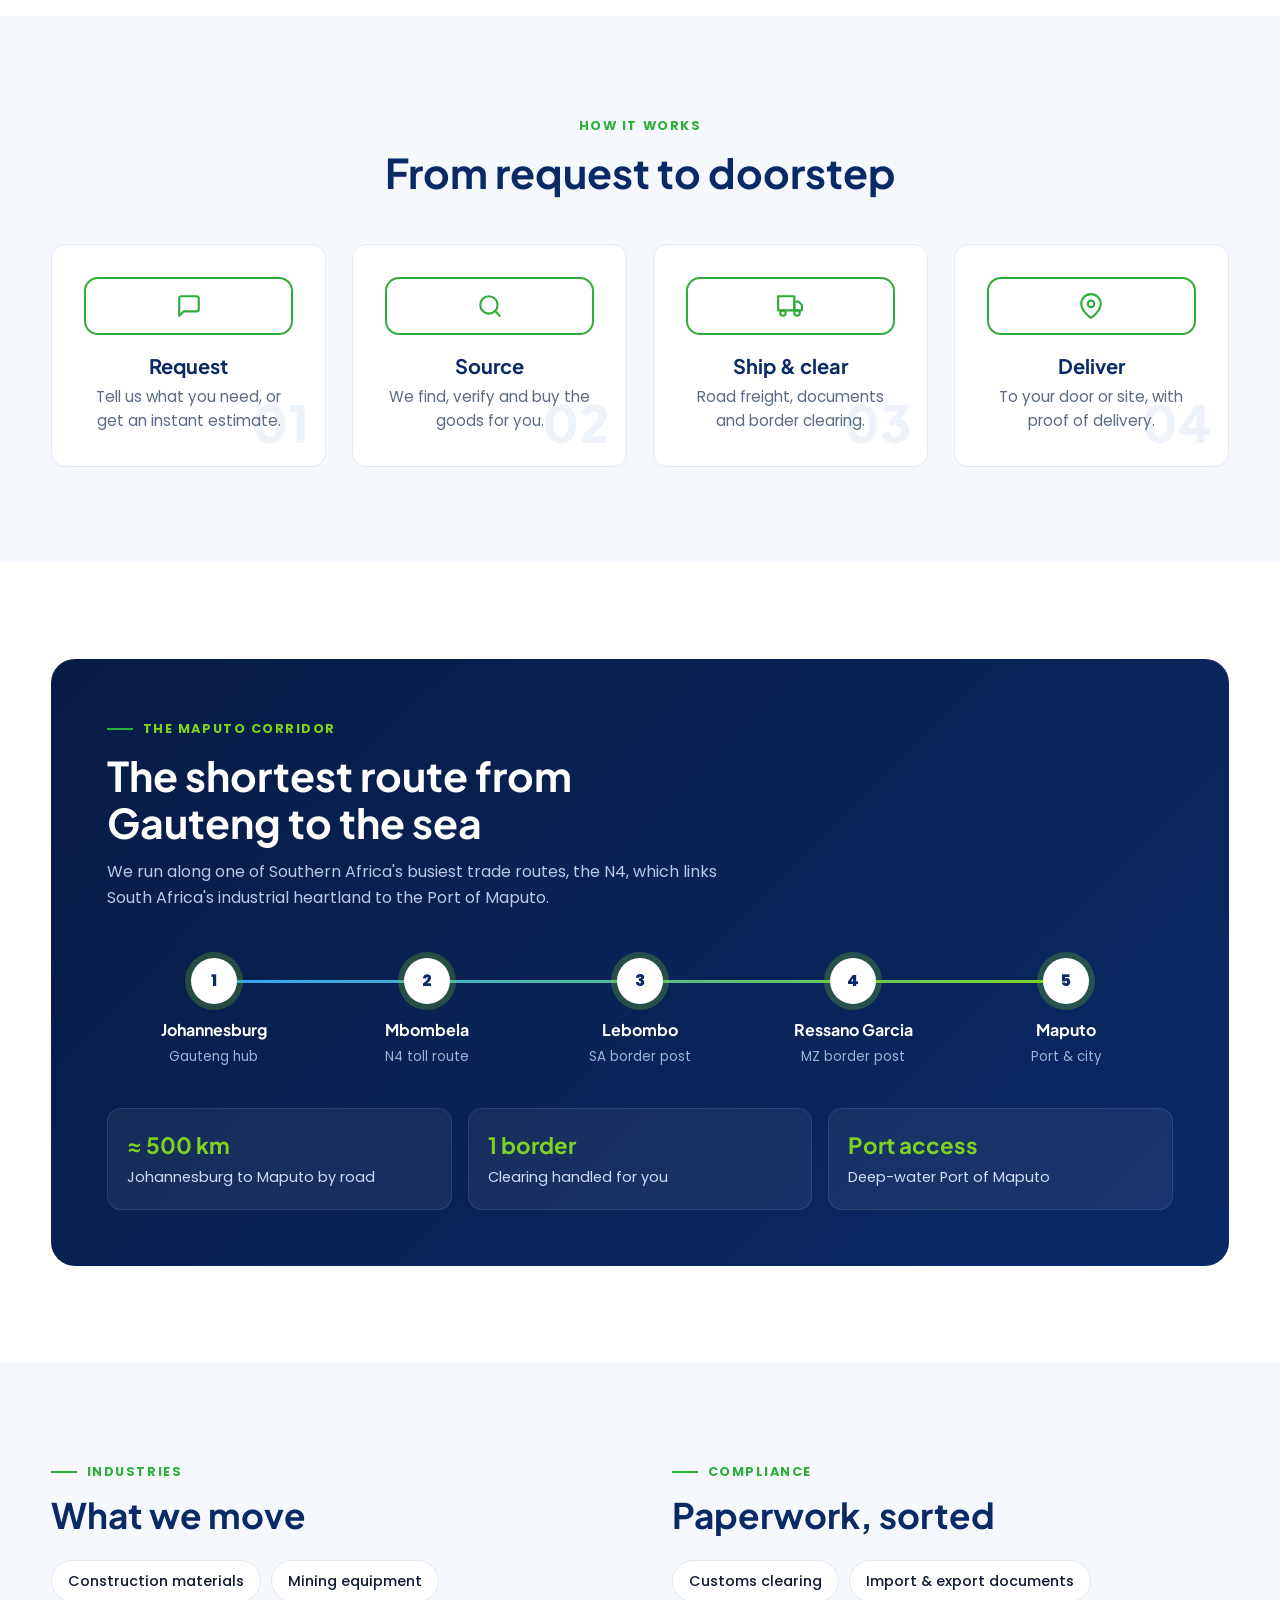
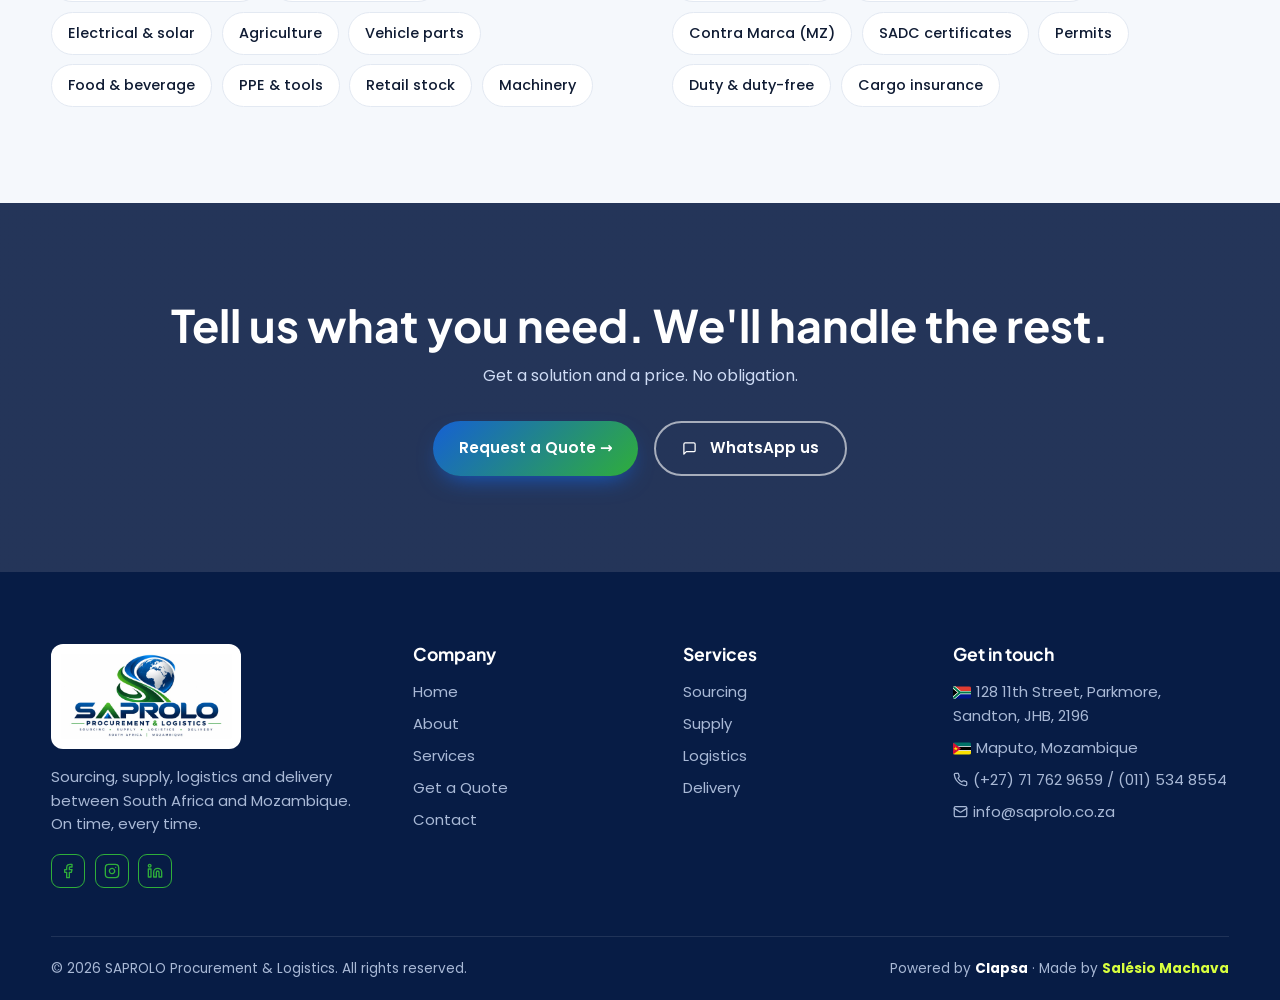
==== commit a868695d: "Calibrate freight simulator with Botswana-Matola 825km/850km 34t bulk and backhaul pricing" ====
--- a/index.html
+++ b/index.html
@@ -37,28 +37,60 @@
   <form class="calc">
     <h3 data-i18n="calc_title">Instant Freight Estimate</h3>
     <p class="sub" data-i18n="calc_sub">Get an indicative rate in seconds.</p>
-    <div class="seg">
-      <input type="radio" name="mode" id="m1" value="dropoff" checked><label for="m1"><svg class="ic-inl" viewBox="0 0 24 24" fill="none" stroke="currentColor" stroke-width="2" stroke-linecap="round" stroke-linejoin="round"><path d="M21 16V8a2 2 0 0 0-1-1.73l-7-4a2 2 0 0 0-2 0l-7 4A2 2 0 0 0 3 8v8a2 2 0 0 0 1 1.73l7 4a2 2 0 0 0 2 0l7-4A2 2 0 0 0 21 16z"/><polyline points="3.27 6.96 12 12.01 20.73 6.96"/><line x1="12" y1="22.08" x2="12" y2="12"/></svg><span data-i18n="calc_drop">I'll drop at warehouse</span></label>
-      <input type="radio" name="mode" id="m2" value="collect"><label for="m2"><svg class="ic-inl" viewBox="0 0 24 24" fill="none" stroke="currentColor" stroke-width="2" stroke-linecap="round" stroke-linejoin="round"><rect x="1" y="3" width="15" height="13"/><polygon points="16 8 20 8 23 11 23 16 16 16 16 8"/><circle cx="5.5" cy="18.5" r="2.5"/><circle cx="18.5" cy="18.5" r="2.5"/></svg><span data-i18n="calc_collect">Collect from me</span></label>
+    <input type="hidden" name="ctype" value="parcel">
+    <div class="calc-tabs" role="tablist">
+      <button type="button" class="active" data-ctype="parcel" data-i18n="tab_parcel">Parcel / Pallet (kg)</button>
+      <button type="button" data-ctype="bulk" data-i18n="tab_bulk">Bulk / 34t Truck (Tons)</button>
     </div>
     <div class="row r2">
       <div class="f"><label for="c-from" data-i18n="calc_from">From</label><select id="c-from" name="from"></select></div>
       <div class="f"><label for="c-to" data-i18n="calc_to">To</label><select id="c-to" name="to"></select></div>
     </div>
-    <div class="row r4">
-      <div class="f"><label for="c-l" data-i18n="calc_l">L (cm)</label><input id="c-l" name="l" type="number" min="1" value="50" required></div>
-      <div class="f"><label for="c-w" data-i18n="calc_w">W (cm)</label><input id="c-w" name="w" type="number" min="1" value="40" required></div>
-      <div class="f"><label for="c-h" data-i18n="calc_h">H (cm)</label><input id="c-h" name="h" type="number" min="1" value="40" required></div>
-      <div class="f"><label for="c-qty" data-i18n="calc_qty">Qty</label><input id="c-qty" name="qty" type="number" min="1" value="1" required></div>
+    <div class="parcel-fields">
+      <div class="seg">
+        <input type="radio" name="mode" id="m1" value="dropoff" checked><label for="m1"><svg class="ic-inl" viewBox="0 0 24 24" fill="none" stroke="currentColor" stroke-width="2" stroke-linecap="round" stroke-linejoin="round"><path d="M21 16V8a2 2 0 0 0-1-1.73l-7-4a2 2 0 0 0-2 0l-7 4A2 2 0 0 0 3 8v8a2 2 0 0 0 1 1.73l7 4a2 2 0 0 0 2 0l7-4A2 2 0 0 0 21 16z"/><polyline points="3.27 6.96 12 12.01 20.73 6.96"/><line x1="12" y1="22.08" x2="12" y2="12"/></svg><span data-i18n="calc_drop">I'll drop at warehouse</span></label>
+        <input type="radio" name="mode" id="m2" value="collect"><label for="m2"><svg class="ic-inl" viewBox="0 0 24 24" fill="none" stroke="currentColor" stroke-width="2" stroke-linecap="round" stroke-linejoin="round"><rect x="1" y="3" width="15" height="13"/><polygon points="16 8 20 8 23 11 23 16 16 16 16 8"/><circle cx="5.5" cy="18.5" r="2.5"/><circle cx="18.5" cy="18.5" r="2.5"/></svg><span data-i18n="calc_collect">Collect from me</span></label>
+      </div>
+      <div class="row r4">
+        <div class="f"><label for="c-l" data-i18n="calc_l">L (cm)</label><input id="c-l" name="l" type="number" min="1" value="50" required></div>
+        <div class="f"><label for="c-w" data-i18n="calc_w">W (cm)</label><input id="c-w" name="w" type="number" min="1" value="40" required></div>
+        <div class="f"><label for="c-h" data-i18n="calc_h">H (cm)</label><input id="c-h" name="h" type="number" min="1" value="40" required></div>
+        <div class="f"><label for="c-qty" data-i18n="calc_qty">Qty</label><input id="c-qty" name="qty" type="number" min="1" value="1" required></div>
+      </div>
+      <div class="row r2">
+        <div class="f"><label for="c-kg" data-i18n="calc_kg">Weight per item (kg)</label><input id="c-kg" name="kg" type="number" min="0.1" step="0.1" value="20" required></div>
+        <div class="f"><label for="c-val" data-i18n="calc_val">Goods value (R)</label><input id="c-val" name="value" type="number" min="0" value="5000"></div>
+      </div>
+      <div class="chips">
+        <label class="chip"><input type="checkbox" name="express"><svg class="ic-inl" viewBox="0 0 24 24" fill="none" stroke="currentColor" stroke-width="2" stroke-linecap="round" stroke-linejoin="round"><polygon points="13 2 3 14 12 14 11 22 21 10 12 10 13 2"/></svg><span data-i18n="calc_exp">Express</span></label>
+        <label class="chip"><input type="checkbox" name="fragile"><svg class="ic-inl" viewBox="0 0 24 24" fill="none" stroke="currentColor" stroke-width="2" stroke-linecap="round" stroke-linejoin="round"><path d="M8 22h8"/><path d="M12 15v7"/><path d="M12 15a5 5 0 0 0 5-5c0-2-.5-4-2-8H9c-1.5 4-2 6-2 8a5 5 0 0 0 5 5Z"/></svg><span data-i18n="calc_frag">Fragile</span></label>
+        <label class="chip"><input type="checkbox" name="insure" checked><svg class="ic-inl" viewBox="0 0 24 24" fill="none" stroke="currentColor" stroke-width="2" stroke-linecap="round" stroke-linejoin="round"><path d="M12 22s8-4 8-10V5l-8-3-8 3v7c0 6 8 10 8 10z"/></svg><span data-i18n="calc_ins">Insurance</span></label>
+      </div>
     </div>
-    <div class="row r2">
-      <div class="f"><label for="c-kg" data-i18n="calc_kg">Weight per item (kg)</label><input id="c-kg" name="kg" type="number" min="0.1" step="0.1" value="20" required></div>
-      <div class="f"><label for="c-val" data-i18n="calc_val">Goods value (R)</label><input id="c-val" name="value" type="number" min="0" value="5000"></div>
-    </div>
-    <div class="chips">
-      <label class="chip"><input type="checkbox" name="express"><svg class="ic-inl" viewBox="0 0 24 24" fill="none" stroke="currentColor" stroke-width="2" stroke-linecap="round" stroke-linejoin="round"><polygon points="13 2 3 14 12 14 11 22 21 10 12 10 13 2"/></svg><span data-i18n="calc_exp">Express</span></label>
-      <label class="chip"><input type="checkbox" name="fragile"><svg class="ic-inl" viewBox="0 0 24 24" fill="none" stroke="currentColor" stroke-width="2" stroke-linecap="round" stroke-linejoin="round"><path d="M8 22h8"/><path d="M12 15v7"/><path d="M12 15a5 5 0 0 0 5-5c0-2-.5-4-2-8H9c-1.5 4-2 6-2 8a5 5 0 0 0 5 5Z"/></svg><span data-i18n="calc_frag">Fragile</span></label>
-      <label class="chip"><input type="checkbox" name="insure" checked><svg class="ic-inl" viewBox="0 0 24 24" fill="none" stroke="currentColor" stroke-width="2" stroke-linecap="round" stroke-linejoin="round"><path d="M12 22s8-4 8-10V5l-8-3-8 3v7c0 6 8 10 8 10z"/></svg><span data-i18n="calc_ins">Insurance</span></label>
+    <div class="bulk-fields" style="display:none">
+      <div class="row r2">
+        <div class="f">
+          <label for="c-tons" data-i18n="calc_tons">Quantity (Tons)</label>
+          <input id="c-tons" name="tons" type="number" min="1" step="1" value="34">
+          <div class="presets">
+            <button type="button" data-tons="34">34t (1 Truck)</button>
+            <button type="button" data-tons="68">68t (2 Trucks)</button>
+            <button type="button" data-tons="60000">60,000t (Monthly)</button>
+          </div>
+        </div>
+        <div class="f">
+          <label for="c-cargo" data-i18n="calc_cargo">Commodity</label>
+          <select id="c-cargo" name="cargo">
+            <option value="coal" data-i18n="cg_coal">Coal / Chrome / Minerals</option>
+            <option value="agri" data-i18n="cg_agri">Beans / Grain / Agri (Backhaul)</option>
+            <option value="const" data-i18n="cg_const">Construction / Steel / Cement</option>
+          </select>
+        </div>
+      </div>
+      <div class="chips">
+        <label class="chip"><input type="checkbox" name="client_diesel" checked><span data-i18n="calc_diesel">Client supplies diesel (Net)</span></label>
+        <label class="chip"><input type="checkbox" name="backhaul"><span data-i18n="calc_backhaul">Backhaul rate</span></label>
+      </div>
     </div>
     <button class="btn btn-primary" style="width:100%;justify-content:center" data-i18n="calc_btn">Calculate Rate</button>
     <div class="result"></div>
--- a/assets/style.css
+++ b/assets/style.css
@@ -70,6 +70,12 @@
 .seg label{text-align:center;padding:.6rem;border-radius:9px;font-size:.85rem;font-weight:600;cursor:pointer;color:var(--muted);transition:.2s}
 .seg input{display:none}
 .seg input:checked+label{background:#fff;color:var(--blue);box-shadow:0 3px 10px rgba(10,42,102,.12)}
+.calc-tabs{display:grid;grid-template-columns:1fr 1fr;gap:.4rem;margin-bottom:.75rem}
+.calc-tabs button{border:1.5px solid var(--line);background:#fff;color:var(--muted);padding:.5rem .6rem;border-radius:10px;font:inherit;font-size:.8rem;font-weight:700;cursor:pointer;transition:.2s}
+.calc-tabs button.active{border-color:var(--green);background:#eefaf0;color:var(--green)}
+.presets{display:flex;gap:.35rem;margin-top:.3rem;flex-wrap:wrap}
+.presets button{border:1px solid var(--line);background:var(--bg);color:var(--muted);font:inherit;font-size:.7rem;font-weight:600;padding:.18rem .5rem;border-radius:6px;cursor:pointer}
+.presets button:hover{border-color:var(--blue);color:var(--blue)}
 .row{display:grid;gap:.7rem;margin-bottom:.7rem}
 .r2{grid-template-columns:1fr 1fr}.r4{grid-template-columns:repeat(4,1fr)}
 .f label{display:block;font-size:.72rem;font-weight:700;text-transform:uppercase;letter-spacing:.05em;color:var(--muted);margin-bottom:.25rem}
